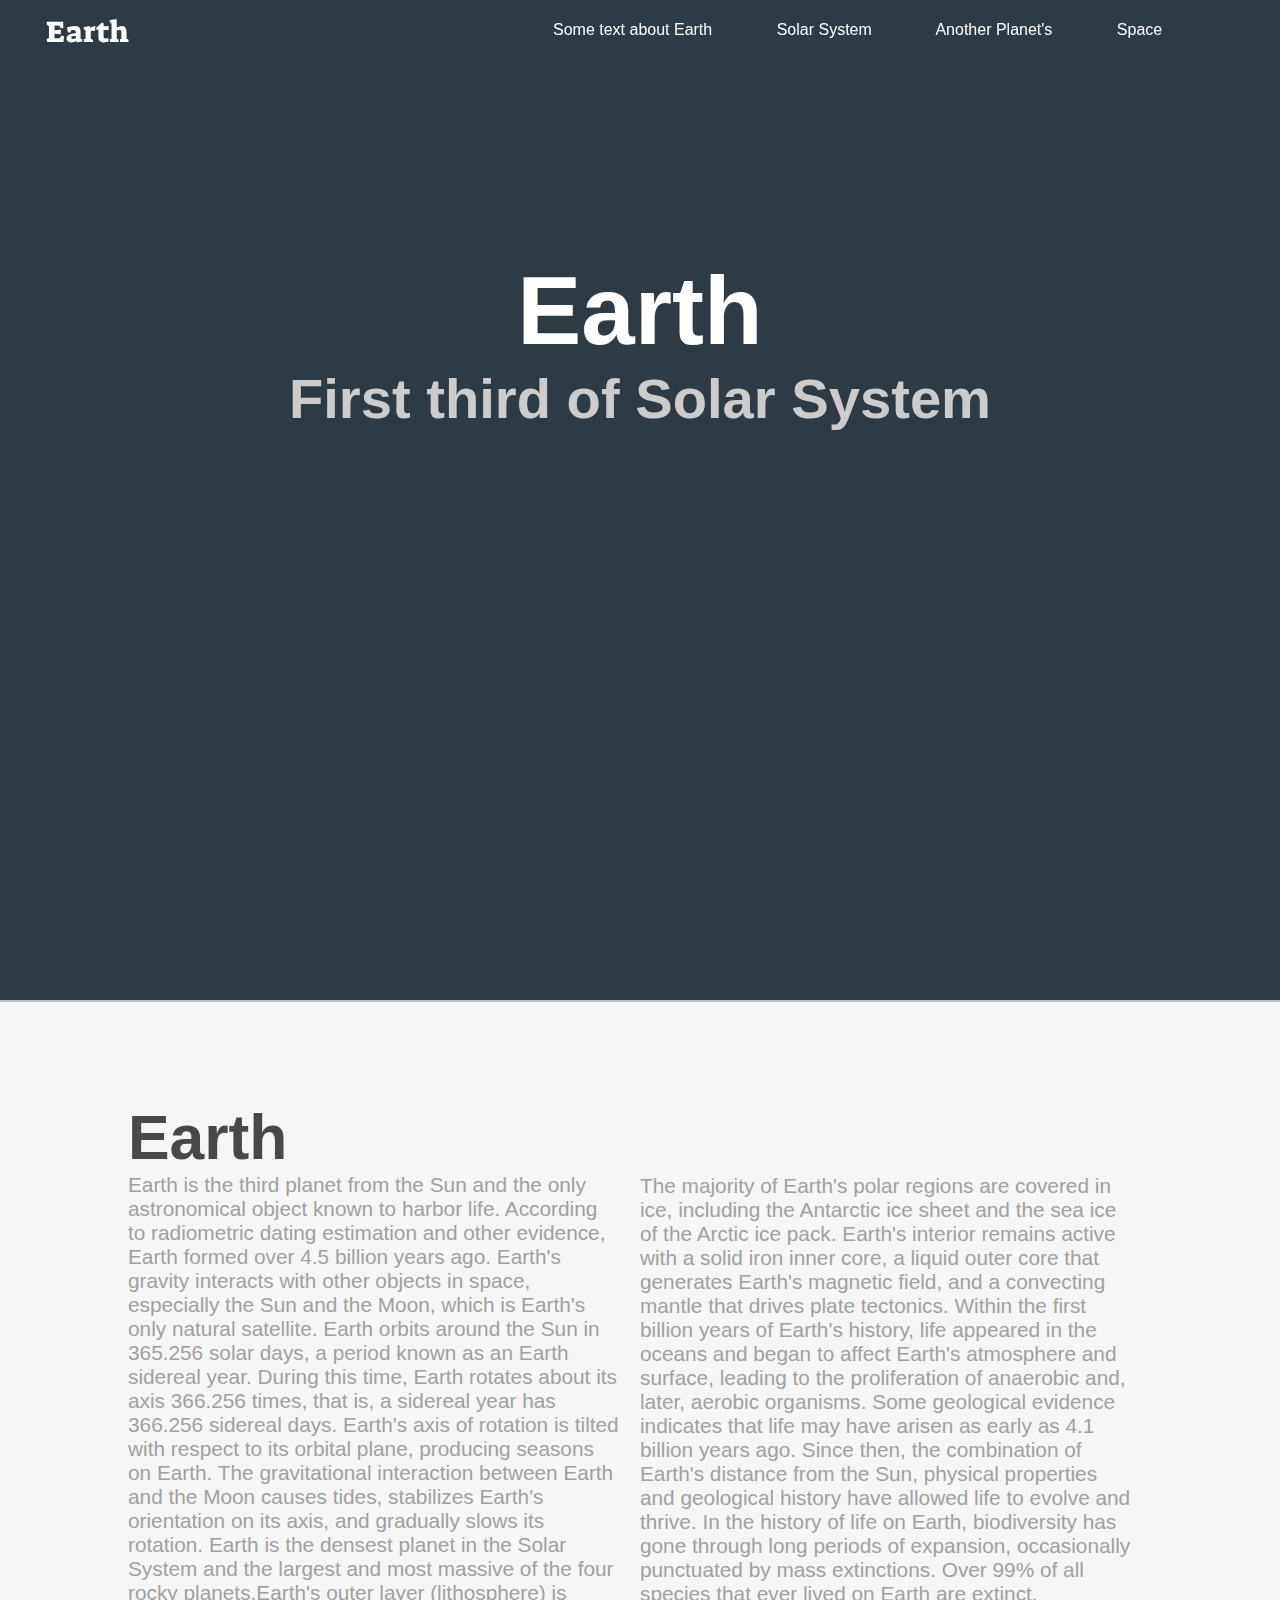
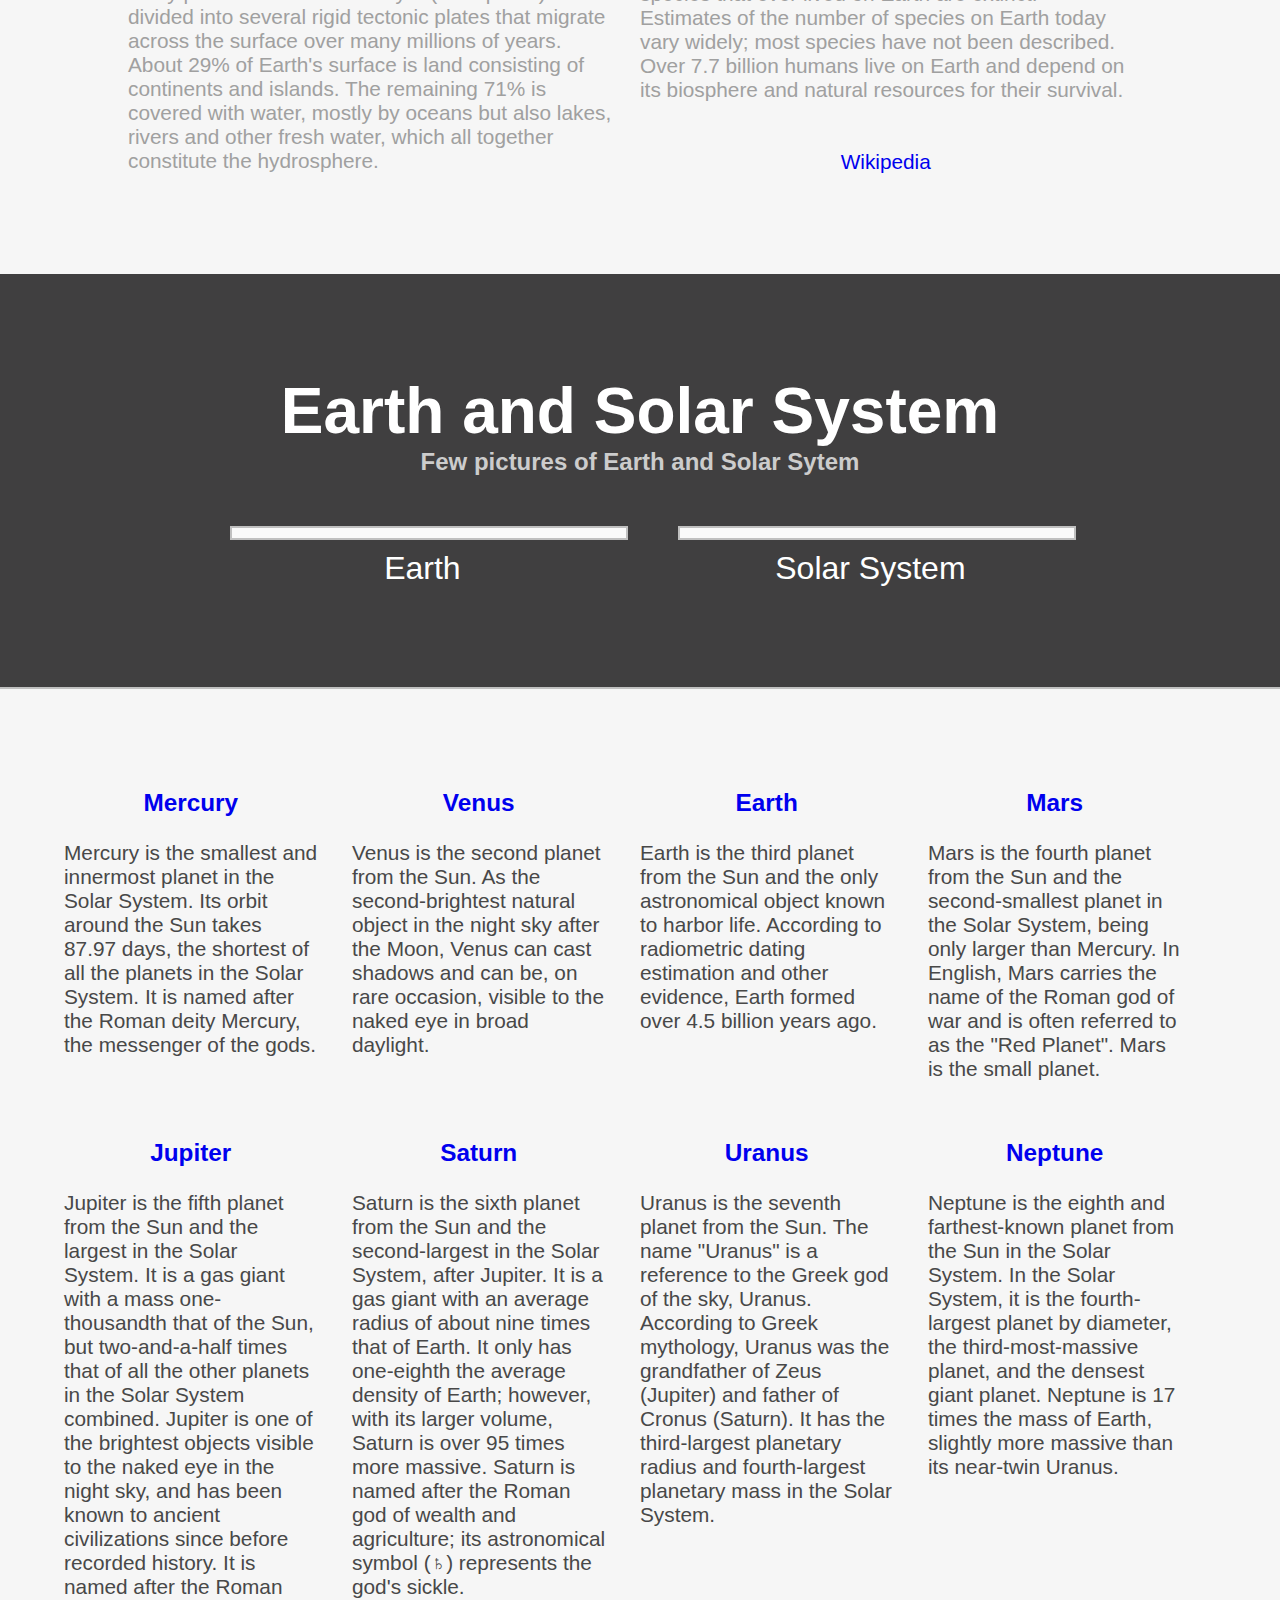
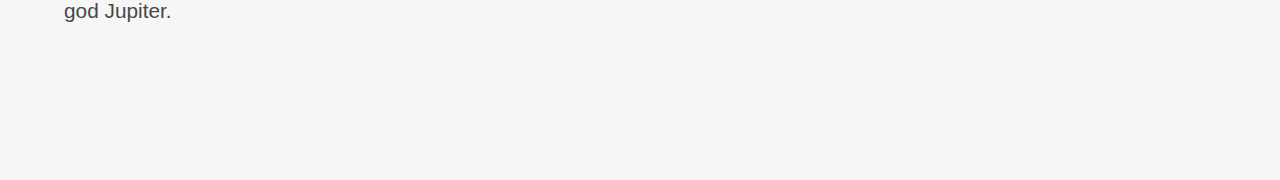
==== Earth.html @ ddaed2ed "First" ====
<!DOCTYPE html>
<html lang="en">
<head>
  <meta charset="UTF-8">
  <meta name="viewport" content="width=device-width, initial-scale=1.0">
  <meta http-equiv="X-UA-Compatible" content="ie=edge">
  <title>Earth</title>
  <link rel="stylesheet" href="Earth.css">
</head>
<body>
  <header>
    <div id="logo" onclick="slowScroll('#top')">
      <span>Earth</span>
    </div>
    <div id="about">
      <a href="#" title="Оглавление" onclick="slowScroll('#main')">Some text about Earth</a>
      <a href="#" onclick="slowScroll('#overview')" title="Оглавление">Solar System</a>
      <a href="#" onclick="slowScroll('#solarsystem')" title="Оглавление">Another Planet's</a>
      <a href="index.html" title="Оглавление">Space</a>
    </div>
  </header>

  <div id="top">
    <h1>Earth</h1>
    <h3>First third of Solar System</h3>
  </div>

  <div id="main">
    <div class="intro">
      <h2>Earth</h2>
      <span>Earth is the third planet from the Sun and the only astronomical object known to harbor life. According to radiometric dating estimation and other evidence, Earth formed over 4.5 billion years ago. Earth's gravity interacts with other objects in space, especially the Sun and the Moon, which is Earth's only natural satellite. Earth orbits around the Sun in 365.256 solar days, a period known as an Earth sidereal year. During this time, Earth rotates about its axis 366.256 times, that is, a sidereal year has 366.256 sidereal days. Earth's axis of rotation is tilted with respect to its orbital plane, producing seasons on Earth. The gravitational interaction between Earth and the Moon causes tides, stabilizes Earth's orientation on its axis, and gradually slows its rotation. Earth is the densest planet in the Solar System and the largest and most massive of the four rocky planets.Earth's outer layer (lithosphere) is divided into several rigid tectonic plates that migrate across the surface over many millions of years. About 29% of Earth's surface is land consisting of continents and islands. The remaining 71% is covered with water, mostly by oceans but also lakes, rivers and other fresh water, which all together constitute the hydrosphere.</span>
    </div>
    <div class="text">
      <span><br><br><br>The majority of Earth's polar regions are covered in ice, including the Antarctic ice sheet and the sea ice of the Arctic ice pack. Earth's interior remains active with a solid iron inner core, a liquid outer core that generates Earth's magnetic field, and a convecting mantle that drives plate tectonics. Within the first billion years of Earth's history, life appeared in the oceans and began to affect Earth's atmosphere and surface, leading to the proliferation of anaerobic and, later, aerobic organisms. Some geological evidence indicates that life may have arisen as early as 4.1 billion years ago. Since then, the combination of Earth's distance from the Sun, physical properties and geological history have allowed life to evolve and thrive. In the history of life on Earth, biodiversity has gone through long periods of expansion, occasionally punctuated by mass extinctions. Over 99% of all species that ever lived on Earth are extinct. Estimates of the number of species on Earth today vary widely; most species have not been described. Over 7.7 billion humans live on Earth and depend on its biosphere and natural resources for their survival.<br><br><br><center><a href="https://en.wikipedia.org/wiki/Earth">Wikipedia</a></center></span>
    </div>
  </div>

  <div id="overview">
    <h2>Earth and Solar System</h2>
    <h4>Few pictures of Earth and Solar Sytem</h4>

    <div class="img">
      <img src="https://i.gifer.com/VkcF.gif" alt="">
      <span>Earth</span>
    </div>
    <div class="img">
      <img src="https://i.gifer.com/GJLv.gif" alt="">
      <span>Solar System</span>
    </div>
  </div>

  <div id="solarsystem">
    <div>
      <span class="heading"><h3><center><a href="Mercury.html">Mercury</a></center></h3></span><br>
      <p>Mercury is the smallest and innermost planet in the Solar System. Its orbit around the Sun takes 87.97 days, the shortest of all the planets in the Solar System. It is named after the Roman deity Mercury, the messenger of the gods.</p>
    </div>
    <div>
      <span class="heading"><h3><center><a href="Venus.html">Venus</a></h3></center></span><br>
      <p>Venus is the second planet from the Sun. As the second-brightest natural object in the night sky after the Moon, Venus can cast shadows and can be, on rare occasion, visible to the naked eye in broad daylight.</p>
    </div>
    <div>
      <span class="heading"><center><h3><a href="Earth.html">Earth</a></h3></center></span><br>
      <p>Earth is the third planet from the Sun and the only astronomical object known to harbor life. According to radiometric dating estimation and other evidence, Earth formed over 4.5 billion years ago.</p>
    </div>
    <div>
      <span class="heading"><center><h3><a href="Mars.html">Mars</a></h3></center></span><br>
      <p>Mars is the fourth planet from the Sun and the second-smallest planet in the Solar System, being only larger than Mercury. In English, Mars carries the name of the Roman god of war and is often referred to as the "Red Planet". Mars is the small planet.</p>
    </div>
    <div>
      <span class="heading"><center><h3><a href="Jupiter.html">Jupiter</a></h3></center></span><br>
      <p>Jupiter is the fifth planet from the Sun and the largest in the Solar System. It is a gas giant with a mass one-thousandth that of the Sun, but two-and-a-half times that of all the other planets in the Solar System combined. Jupiter is one of the brightest objects visible to the naked eye in the night sky, and has been known to ancient civilizations since before recorded history. It is named after the Roman god Jupiter.</p>
    </div>
    <div>
      <span class="heading"><center><h3><a href="Saturn.html">Saturn</a></h3></center></span><br>
      <p>Saturn is the sixth planet from the Sun and the second-largest in the Solar System, after Jupiter. It is a gas giant with an average radius of about nine times that of Earth. It only has one-eighth the average density of Earth; however, with its larger volume, Saturn is over 95 times more massive. Saturn is named after the Roman god of wealth and agriculture; its astronomical symbol (♄) represents the god's sickle.</p>
    </div>
    <div>
      <span class="heading"><center><h3><a href="Uranus.html">Uranus</a></h3></center></span><br>
      <p>Uranus is the seventh planet from the Sun. The name "Uranus" is a reference to the Greek god of the sky, Uranus. According to Greek mythology, Uranus was the grandfather of Zeus (Jupiter) and father of Cronus (Saturn). It has the third-largest planetary radius and fourth-largest planetary mass in the Solar System.</p>
    </div>
    <div>
      <span class="heading"><center><h3><a href="Neptune.html">Neptune</a></h3></center></span><br>
      <p>Neptune is the eighth and farthest-known planet from the Sun in the Solar System. In the Solar System, it is the fourth-largest planet by diameter, the third-most-massive planet, and the densest giant planet. Neptune is 17 times the mass of Earth, slightly more massive than its near-twin Uranus.</p>
    </div>
  </div>

  <script src="https://ajax.googleapis.com/ajax/libs/jquery/3.3.1/jquery.min.js"></script>
  <script>
    function slowScroll(id) {
      $('html, body').animate({
        scrollTop: $(id).offset().top
      }, 900);
    }

    $(document).on("scroll", function () {
      if($(window).scrollTop() === 0)
        $("header").removeClass("fixed");
      else
        $("header").attr("class", "fixed");
    });
  </script>
</body>
</html>
---- Earth.css ----
@import url('https://fonts.googleapis.com/css?family=Roboto|Suez+One');

* {
  margin: 0;
  padding: 0;
  outline: none;
}

body, html {
  width: 100%;
  height: 100%;
}

a {
  text-decoration: none;
}

body {
  background-color: #fafafa;
  font-family: Trebuchet MS, Helvetica;
}

/* Шапка сайта */

header {
  width: 100%;
  padding: 10px 0.5% 0px 0.5%;
  background: transparent;
  float: left;
  position: fixed;
}

header #logo {
  color: #fff;
  cursor: pointer;
}

header #logo span {
  font-size: 1.7em;
  line-height: 45px;
  margin-left: 40px;
  font-family: 'Suez One', serif;
}

@media (min-width: 701px) {
  #logo {
    float: left;
    width: 30%;
    font-size: 1.1em;
  }

  #about {
    float: right;
    width: 67%;
  }
}

@media (max-width: 700px) {
  #logo {
    margin-top: 15px;
    width: 100%;
    font-size: 1.5em;
  }

  #about {
    float: left;
    width: 100%;
  }
}

#about {
  text-align: center;
  font-size: 1em;
  line-height: 40px;
  margin-bottom: 10px;
}

#about > a {color: #fff}

#about > a:hover {
  color: #b0b0b0;
  text-decoration: underline;
}

#about > a:not(:last-child) {
  margin-right: 7%;
}

/* Стили для фиксированной шапки */

.fixed {
  z-index: 5000;
  background-color: #fff;
  border-bottom: 1px solid silver;
}

header.fixed #logo {
  color: #343434;
}

.fixed #about a {color: #343434}
.fixed #about a:hover {color: #7c7c7c}

/* Главный блок на сайте */

#top {
  width: 100%;
  background-image: url(https://s2.best-wallpaper.net/wallpaper/1920x1080/1705/Beautiful-planet-Earth-space_1920x1080.jpg);
  background-blend-mode: multiply;
  background-color: #2e3a44;
  background-size: cover;
  text-align: center;
  color: #fff;
}

@media (min-width: 1001px) {
  #top {
    font-size: 3em;
    height: 1000px;
  }
}

@media (max-width: 1000px) and (min-width: 651px) {
  #top {
    font-size: 2em;
    height: 600px;
  }
}

@media (max-width: 650px) {
  #top {
    font-size: 1.3em;
    padding-top: 50%;
    height: 500px;
  }
}

@media (max-width: 450px) {
  #top {
    font-size: 0.9em;
  }
}

#top h1 {
  padding-top: 20%;
}

#top h3 {
  color: #ccc;
}

/* Блок с возможностями */

#main {
  float: left;
  background-color: #f6f6f6;
  border-top: 2px solid silver;
  color: #484848;
  font-size: 1.3em;
}

@media (min-width: 1401px) {
  #main {
    padding: 100px 20%;
    width: 60%;
  }
}

@media (max-width: 1400px) {
  #main {
    padding: 100px 10%;
    width: 80%;
  }
}

@media (max-width: 700px) {
  #main div {
    width: 98%!important;
    margin-bottom: 20px;
  }
}

#main div {
  width: 48%;
  margin-right: 2%;
  float: left;
}

#main h2 {font-size: 3em}
#main span {color: #a0a0a0}

/* Блок с преимуществами */

#overview {
  float: left;
  background-image: url(https://wallpaperaccess.com/full/560134.jpg);

  background-blend-mode: multiply;
  background-color: #403f40;
  background-size: cover;
  background-attachment: fixed;

  padding: 100px 0;
  width: 100%;
  text-align: center;
  color: #fff;
}

#overview h2 {font-size: 4em}
#overview h4 {color: #ccc; font-size: 1.5em}

@media (min-width: 561px) {
  #overview h2 {font-size: 4em}
}

@media (max-width: 560px) {
  #overview h2 {font-size: 2em}
}

#overview .img {
  float: left;
  width: 30%;
  margin-right: 5%;
  margin-top: 50px;
}

#overview .img:nth-child(odd) {
  margin-left: 18%;
}

#overview img {
  background: #fafafa;
  padding: 5px;
  border: 2px solid silver;
  float: left;
  width: 100%;
  max-width: 500px;
}

#overview span {
  float: left;
  width: 100%;
  font-size: 2em;
  margin-top: 10px;
}

@media (max-width: 700px) {
  #overview .img {
    width: 80%!important;
    margin-right: 0!important;
    margin-left: 10%!important;
  }
}

/* Блок с контактами */
#solarsystem {
  float: left;
  background-color: #f6f6f6;
  border-top: 2px solid silver;
  color: #484848;
  font-size: 1.3em;
}

@media (min-width: 1001px) {
  #solarsystem {
    padding: 100px 5%;
    width: 90%;
  }
}

@media (max-width: 1000px) {
  #solarsystem {
    padding: 100px 5%;
    width: 90%;
  }
}

@media (max-width: 700px) {
  #solarsystem div {
    width: 98%!important;
    margin-bottom: 20px;
  }
}

#solarsystem div {
  width: 22%;
  margin-right: 3%;
  margin-bottom: 5%;
  float: left;
}

#solarsystem h2 {font-size: 3em}
#solarsystem span {color: #030303}

/* Вопросы и ответы */

#faq {
  background-color: #fff;
  border-top: 2px dashed #e4e3e3;
  width: 100%;
  float: left;
  padding-top: 70px;
  padding-bottom: 70px;
}

@media (min-width: 801px) {
  #faq div {
    width: 25%;
    margin-left: 6%;
    float: left;
  }
}

@media (max-width: 800px) {
  #faq div {
    width: 80%;
    margin-left: 10%;
    float: left;
  }
}

#faq .title {
  font-weight: lighter;
  color: #a3a0ad;
  margin-bottom: 20px;
  font-size: 2.2em;
}

#faq .heading {
  color: #7d7d7d;
  font-size: 1.3em;
  font-weight: bold;
}

#faq p {
  font-family: Arimo, Helvetica, sans-serif;
  -webkit-font-smoothing: antialiased;
  color: #4a4a4a;
  font-size: 0.95em;
  margin-bottom: 40px;
}
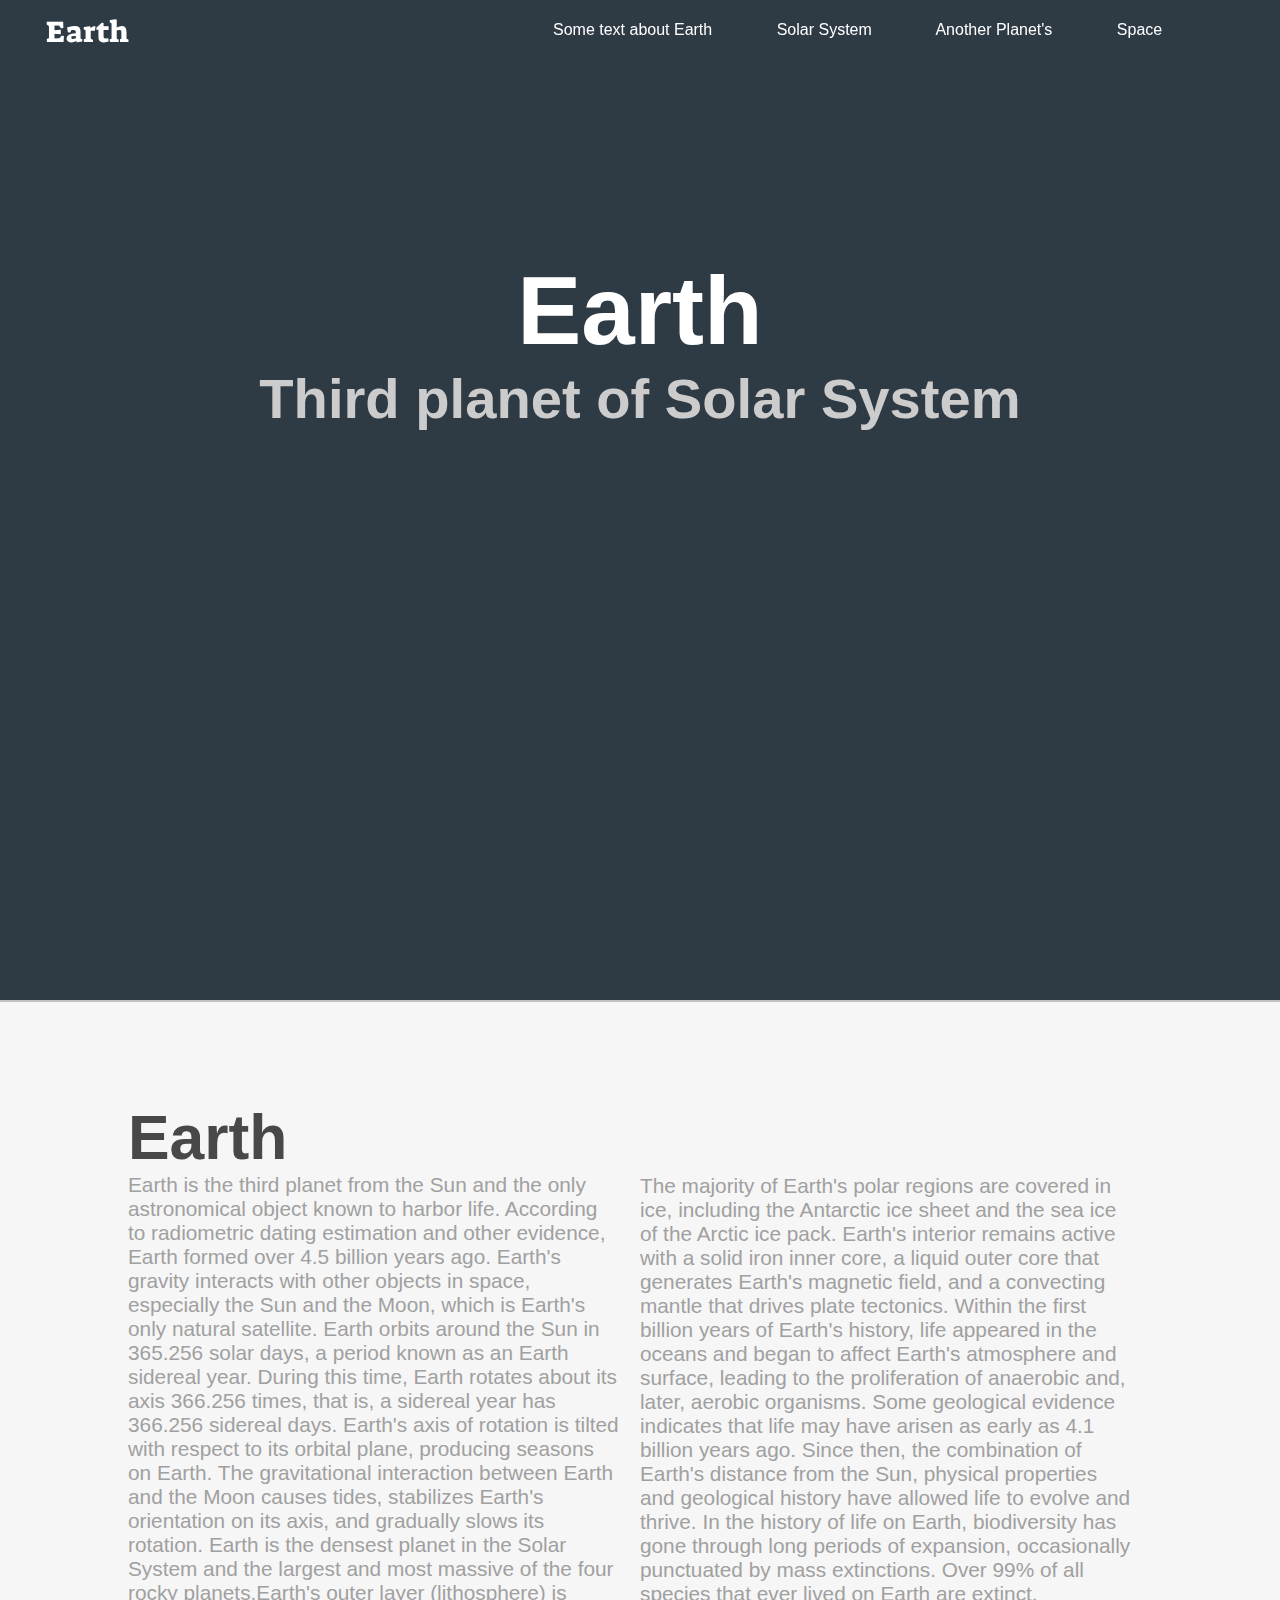
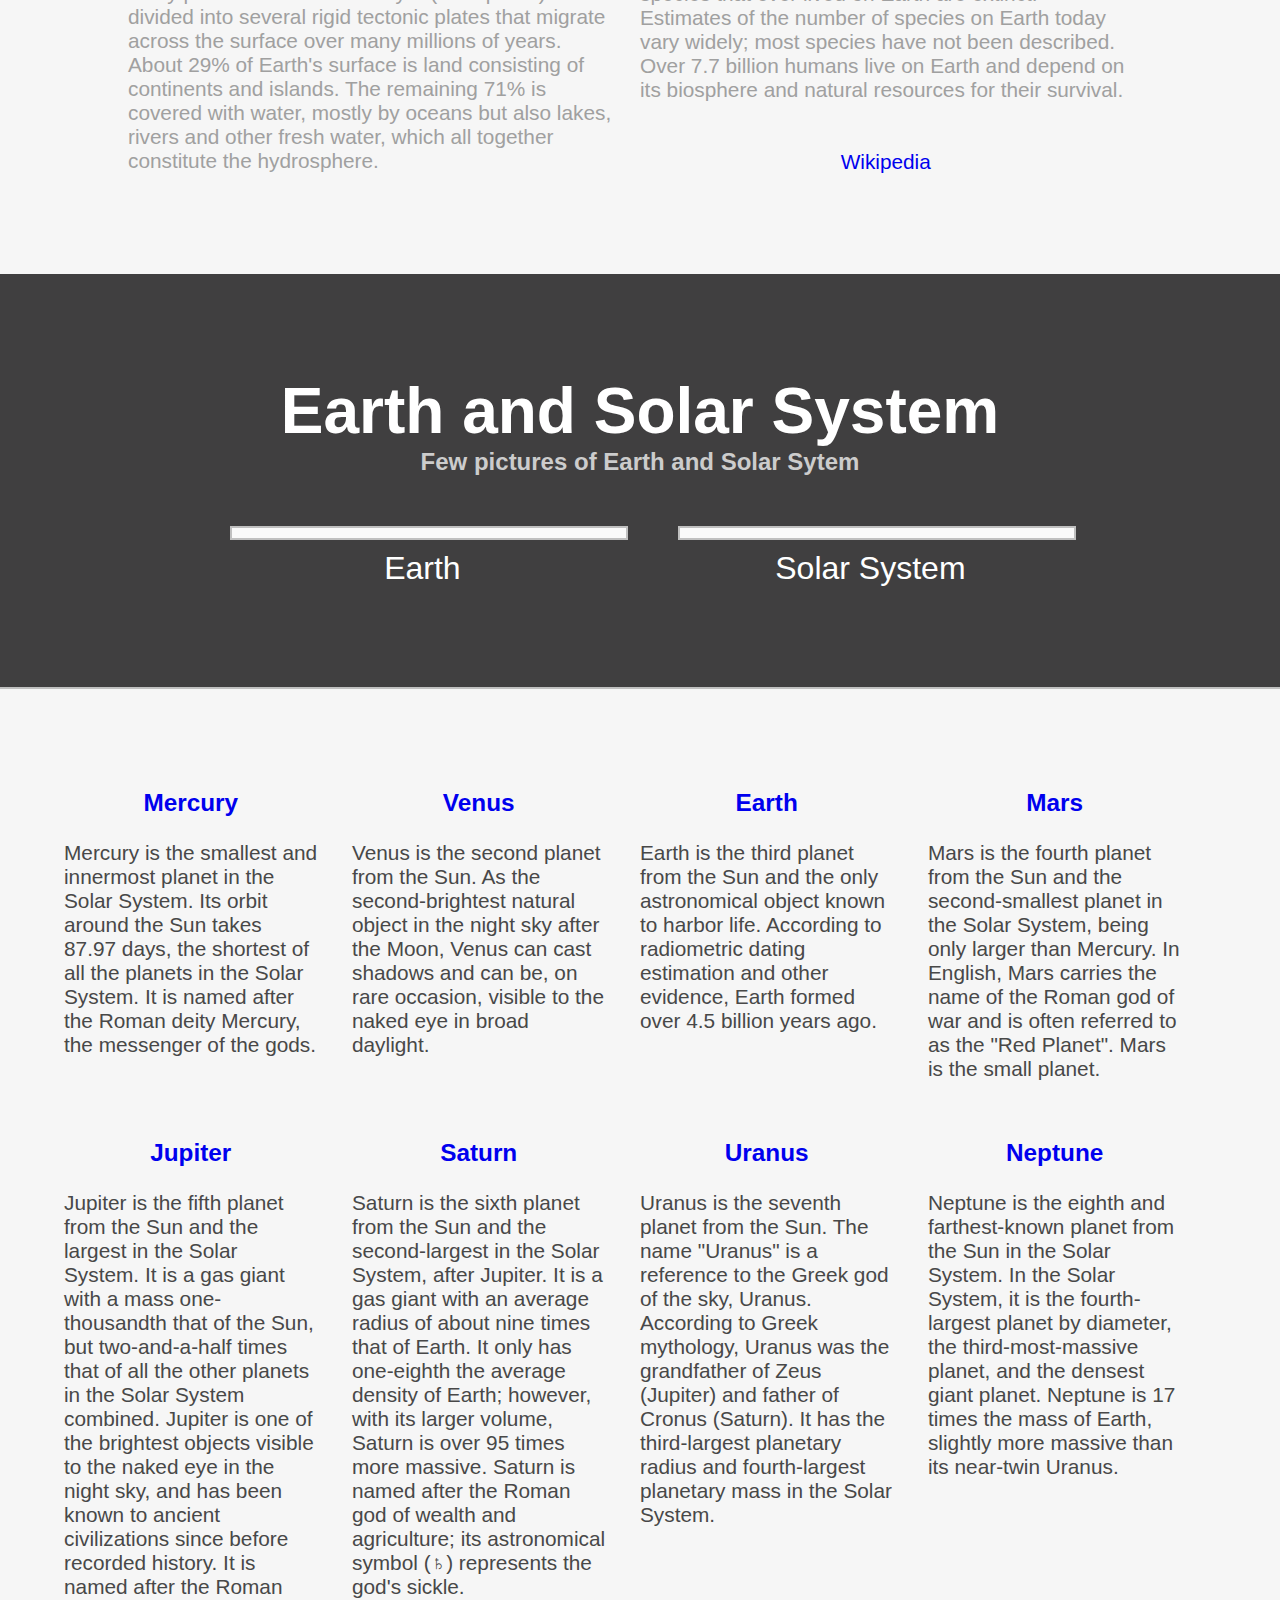
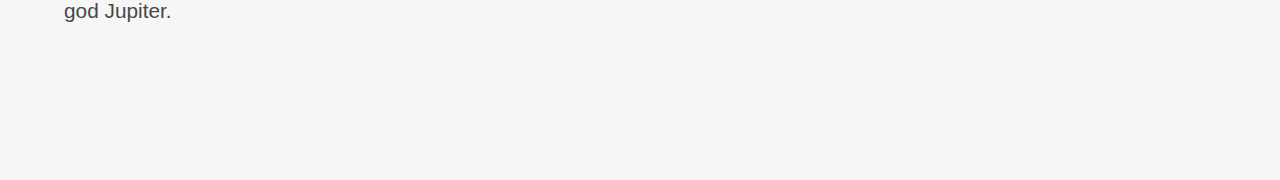
==== commit 0034b091: "Update Earth.html" ====
--- a/Earth.html
+++ b/Earth.html
@@ -22,7 +22,7 @@
 
   <div id="top">
     <h1>Earth</h1>
-    <h3>First third of Solar System</h3>
+    <h3>Third planet of Solar System</h3>
   </div>
 
   <div id="main">
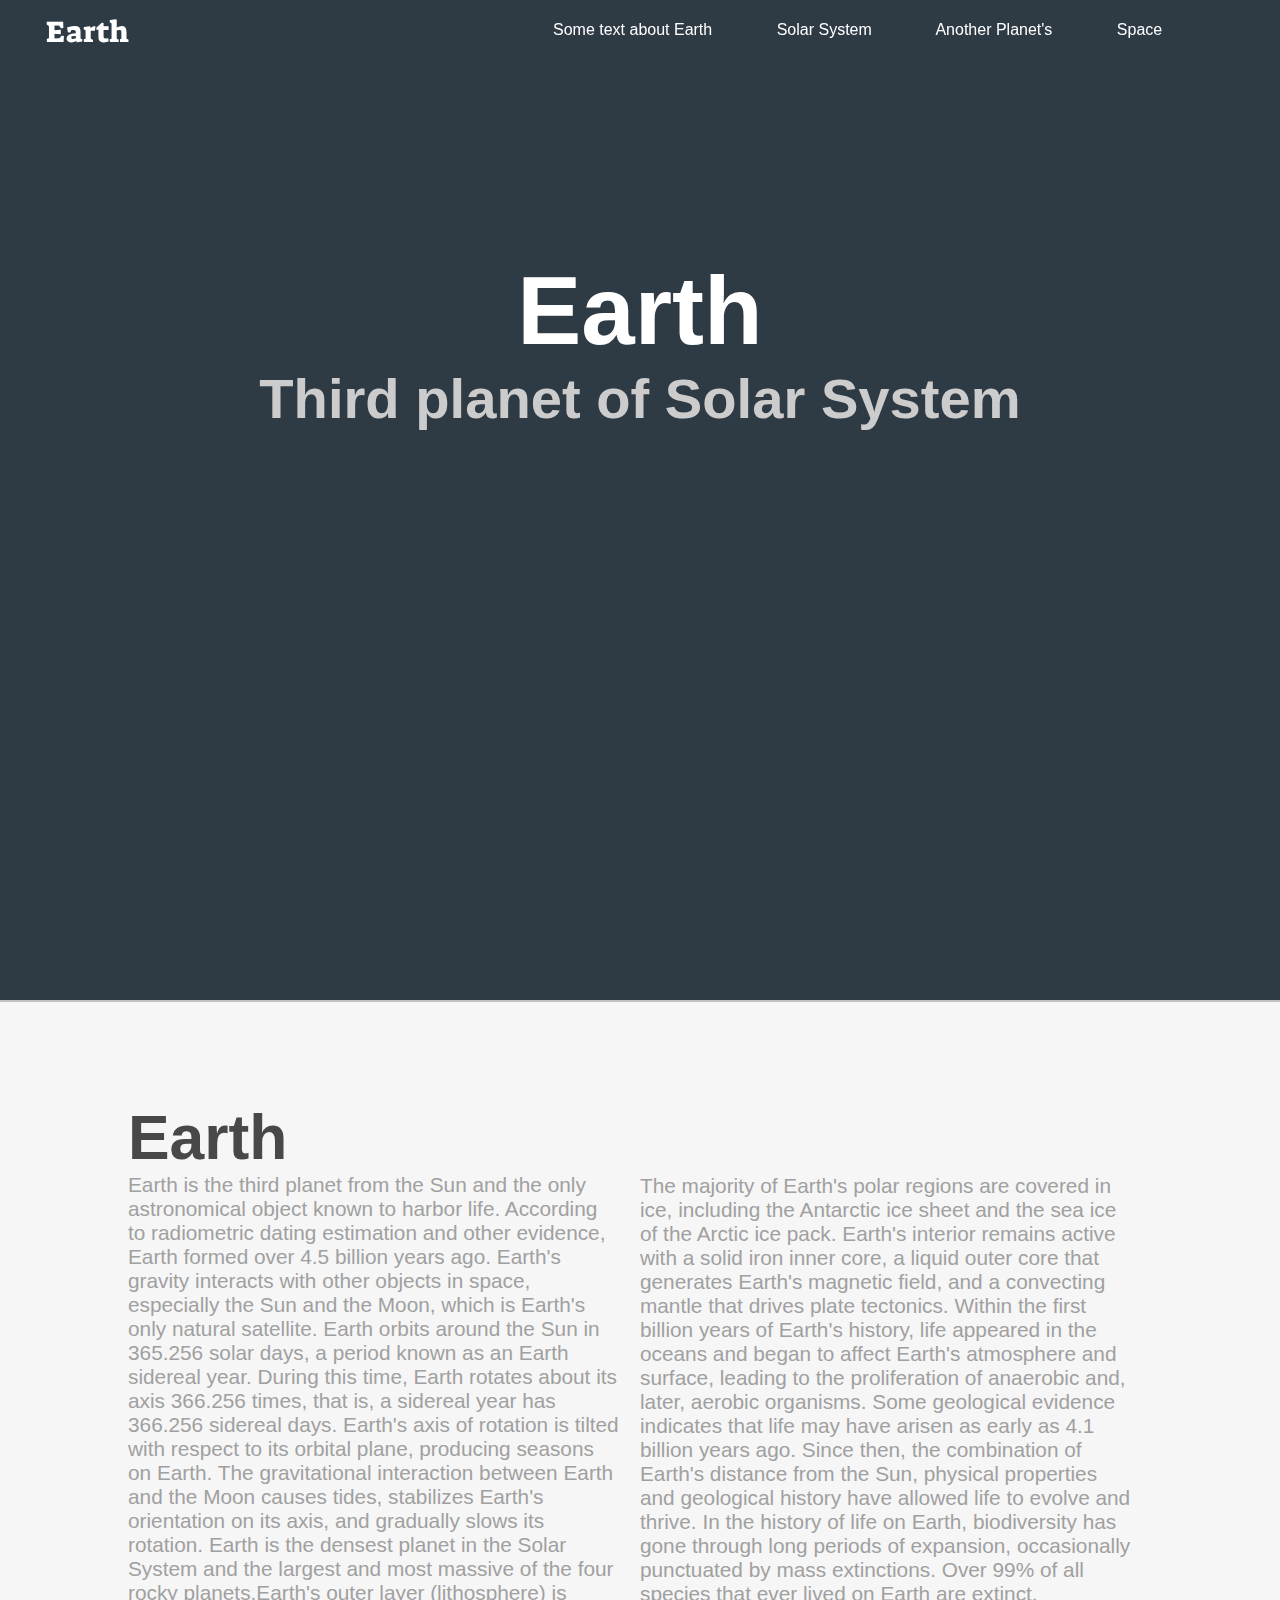
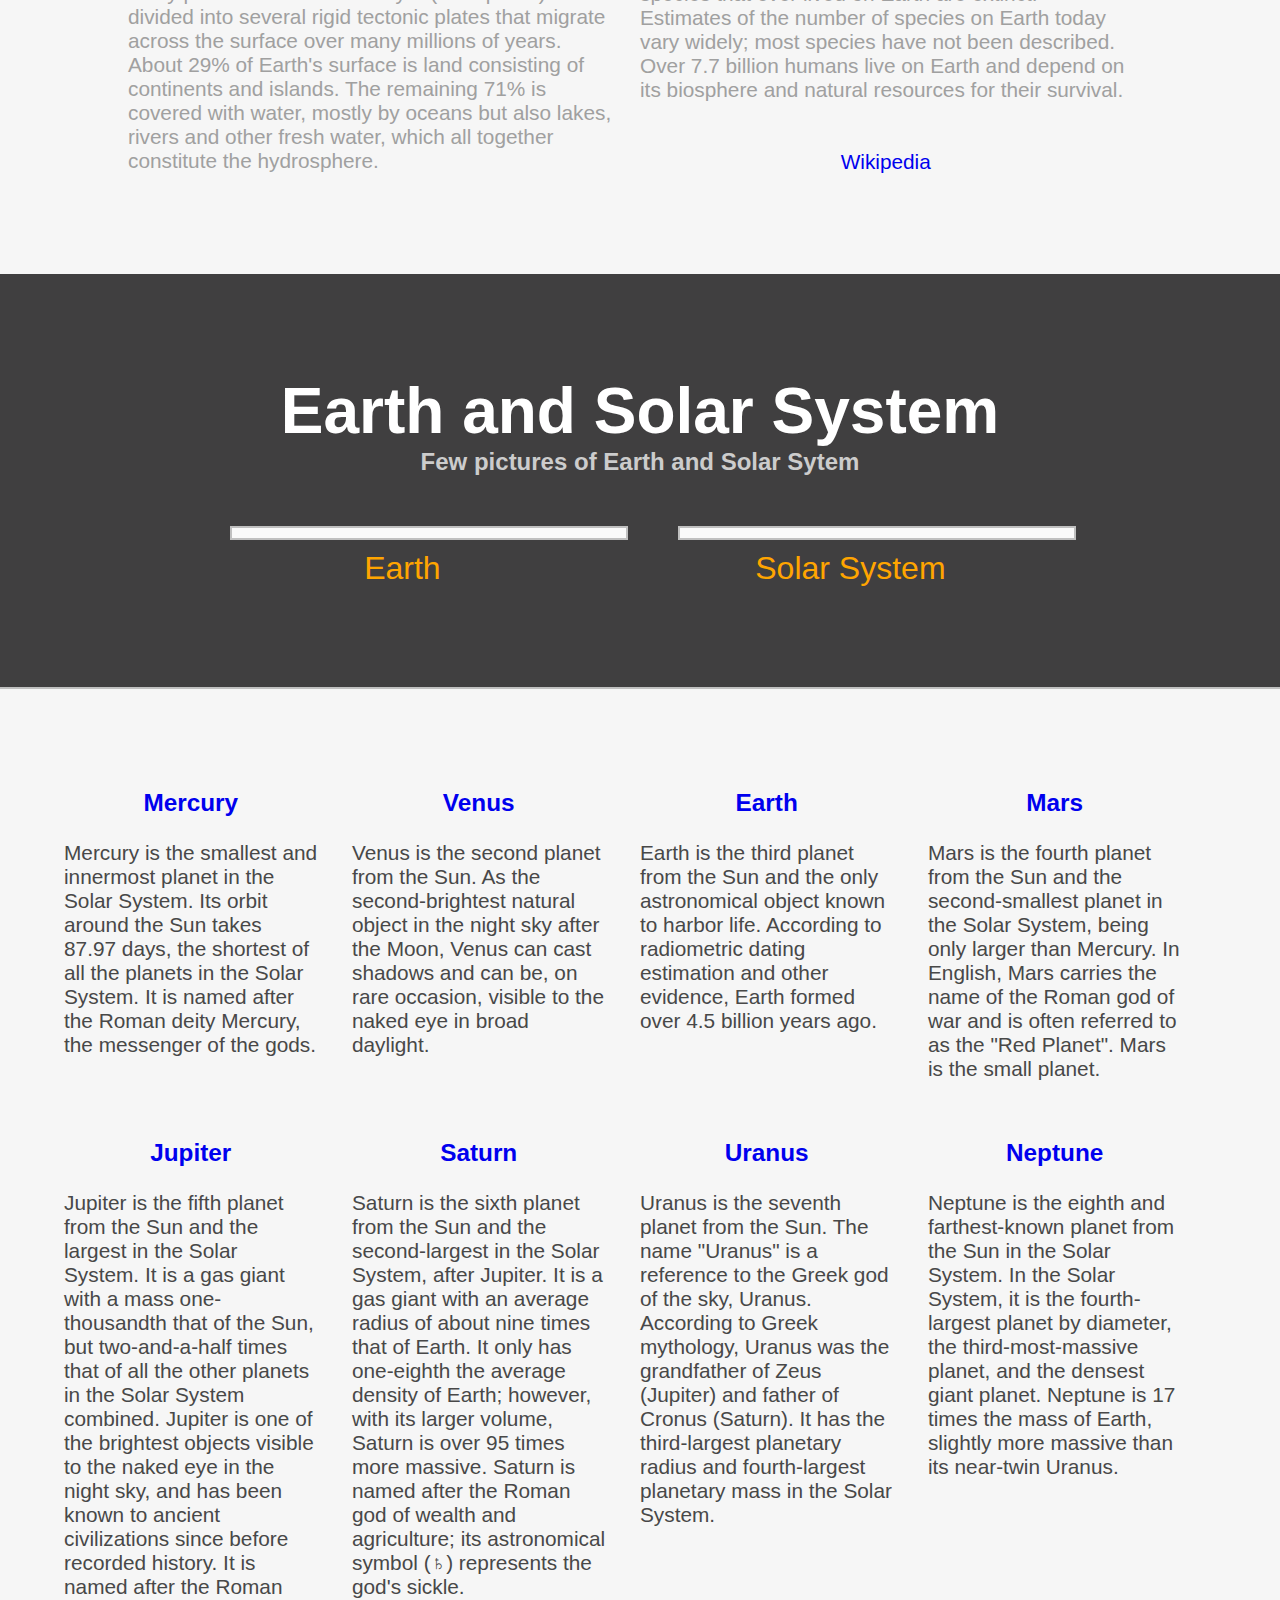
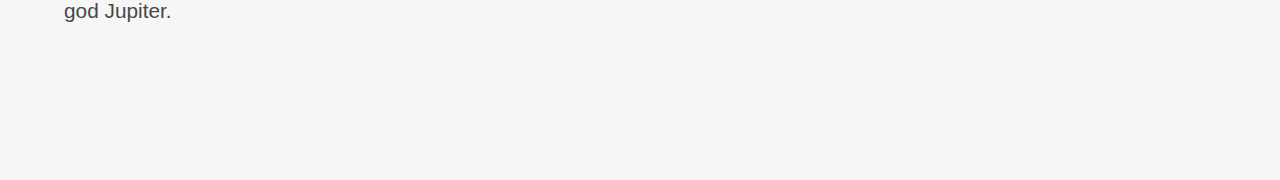
==== commit 152d4641: "2" ====
--- a/Earth.html
+++ b/Earth.html
@@ -6,6 +6,7 @@
   <meta http-equiv="X-UA-Compatible" content="ie=edge">
   <title>Earth</title>
   <link rel="stylesheet" href="Earth.css">
+  <link rel="shortcut icon" href="earth.png" type="image/png">
 </head>
 <body>
   <header>
@@ -39,13 +40,13 @@
     <h2>Earth and Solar System</h2>
     <h4>Few pictures of Earth and Solar Sytem</h4>
 
-    <div class="img">
+    <div class="img" onclick="slowScroll('#top')">
       <img src="https://i.gifer.com/VkcF.gif" alt="">
-      <span>Earth</span>
+      <span><o>Earth</o></span>
     </div>
     <div class="img">
       <img src="https://i.gifer.com/GJLv.gif" alt="">
-      <span>Solar System</span>
+      <span><o>Solar System</o></span>
     </div>
   </div>
 
--- a/Earth.css
+++ b/Earth.css
@@ -13,6 +13,11 @@
 
 a {
   text-decoration: none;
+}
+
+o {
+  color: orange;
+  margin-right: 40px;
 }
 
 body {
@@ -105,7 +110,7 @@
 
 #top {
   width: 100%;
-  background-image: url(https://s2.best-wallpaper.net/wallpaper/1920x1080/1705/Beautiful-planet-Earth-space_1920x1080.jpg);
+  background-image: url(https://s2.best-wallpaper.net/wallpaper/1920x1080/1709/Planet-earth-clouds-continents-universe_1920x1080.jpg);
   background-blend-mode: multiply;
   background-color: #2e3a44;
   background-size: cover;
@@ -193,7 +198,7 @@
 
 #overview {
   float: left;
-  background-image: url(https://wallpaperaccess.com/full/560134.jpg);
+  background-image: url(https://wallpaperaccess.com/full/17497.jpg);
 
   background-blend-mode: multiply;
   background-color: #403f40;
@@ -222,6 +227,7 @@
   width: 30%;
   margin-right: 5%;
   margin-top: 50px;
+  cursor: pointer;
 }
 
 #overview .img:nth-child(odd) {
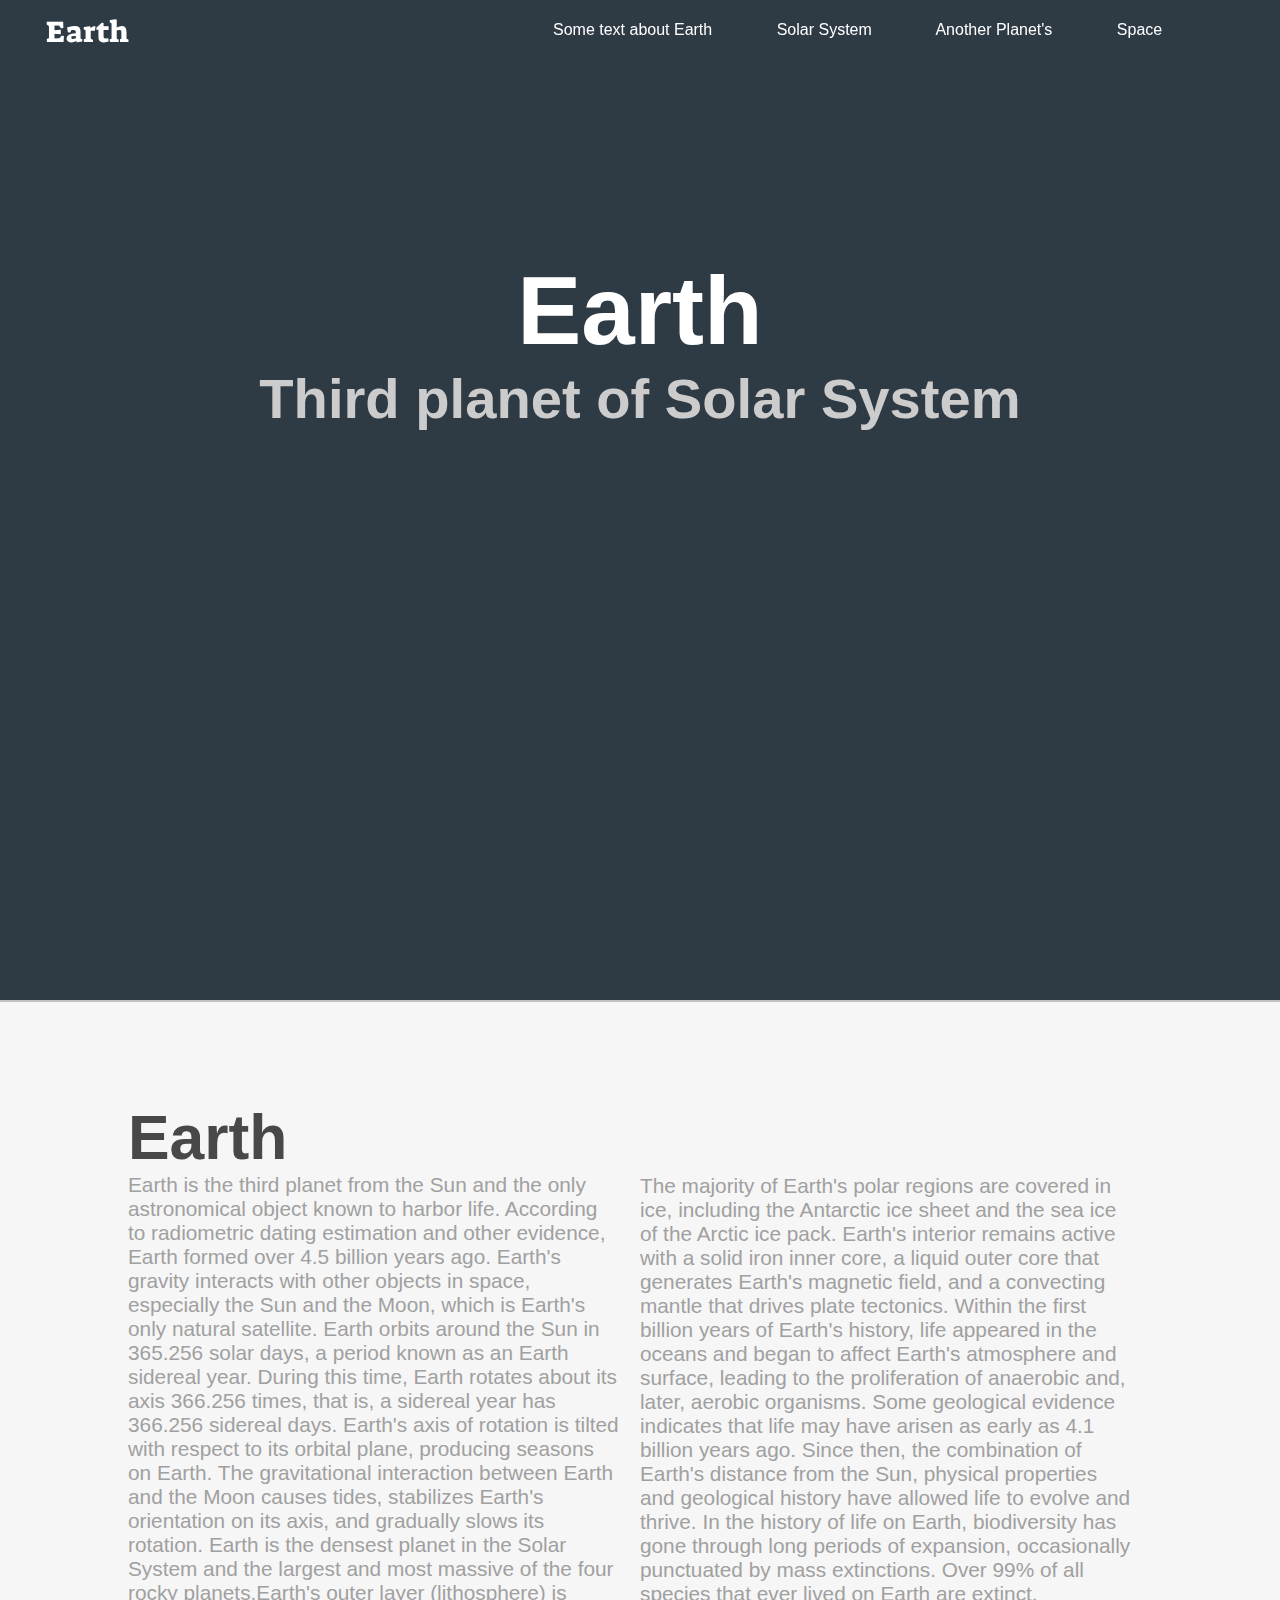
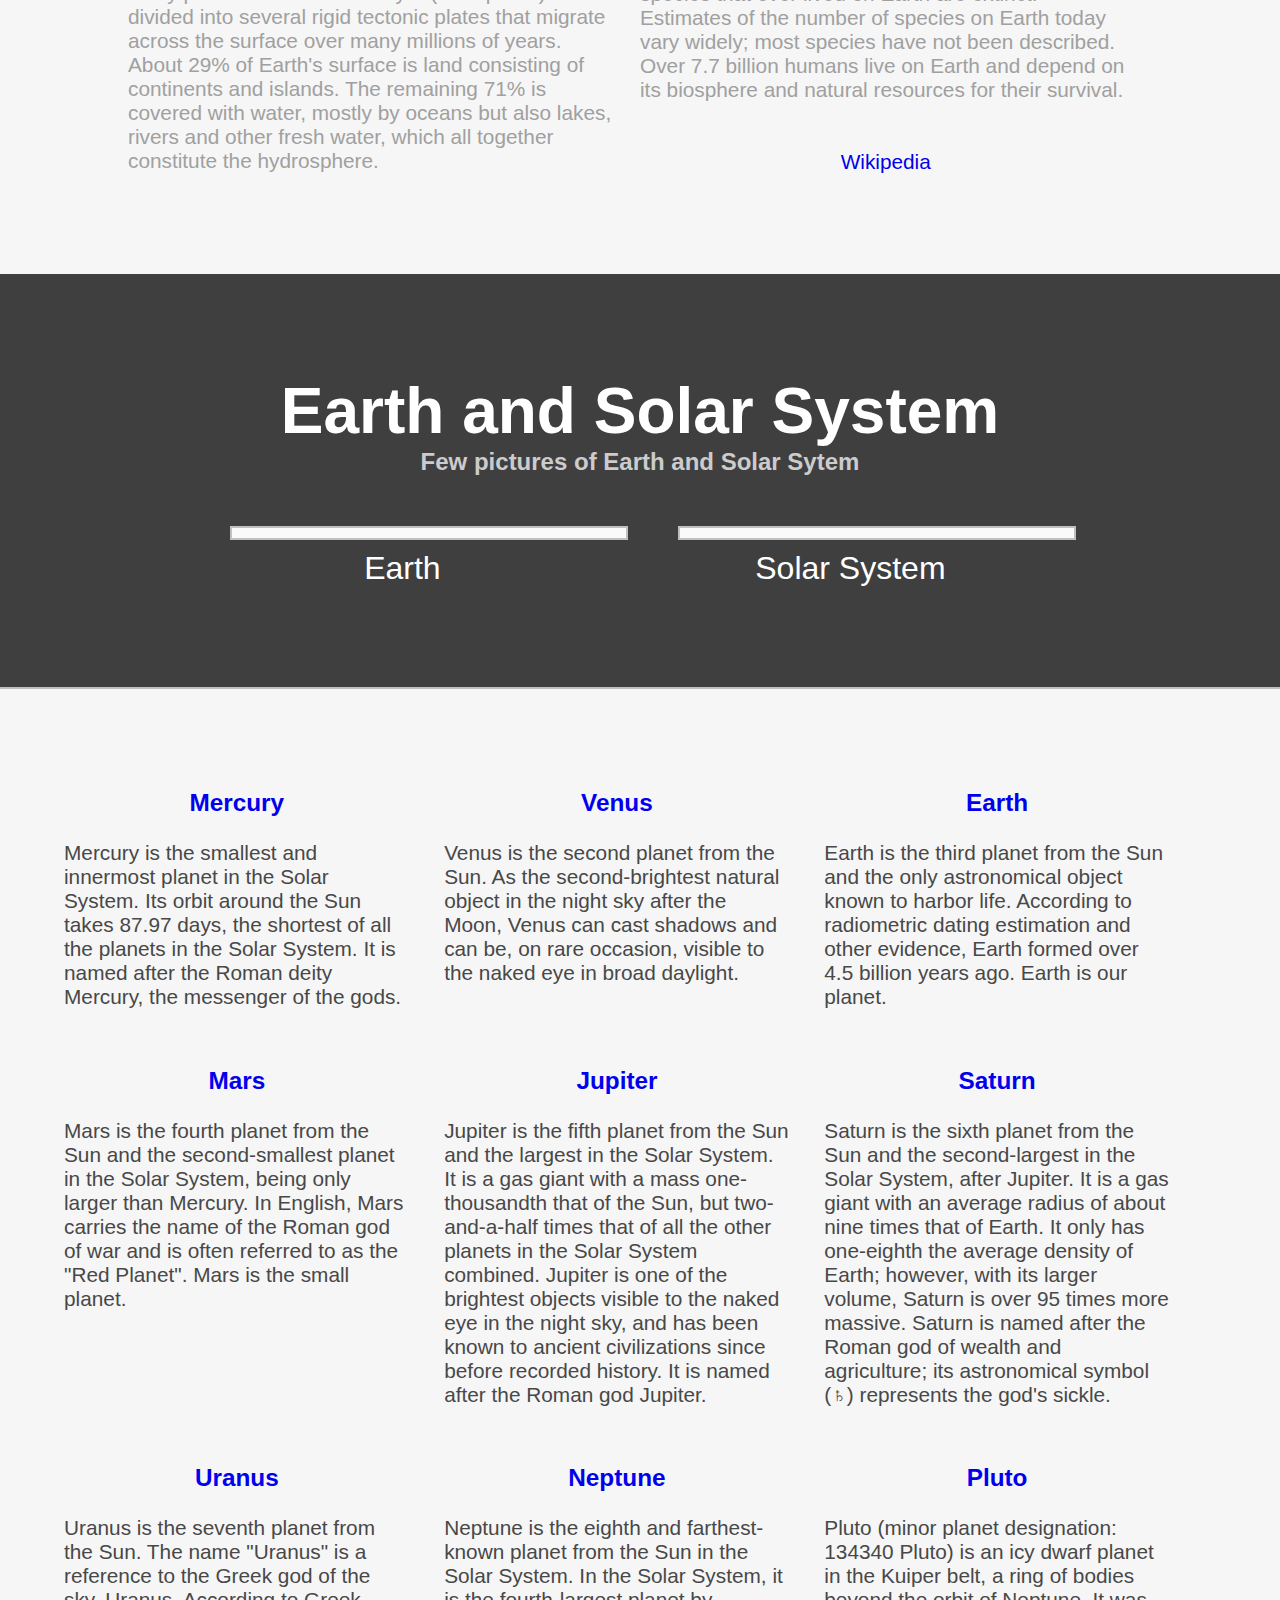
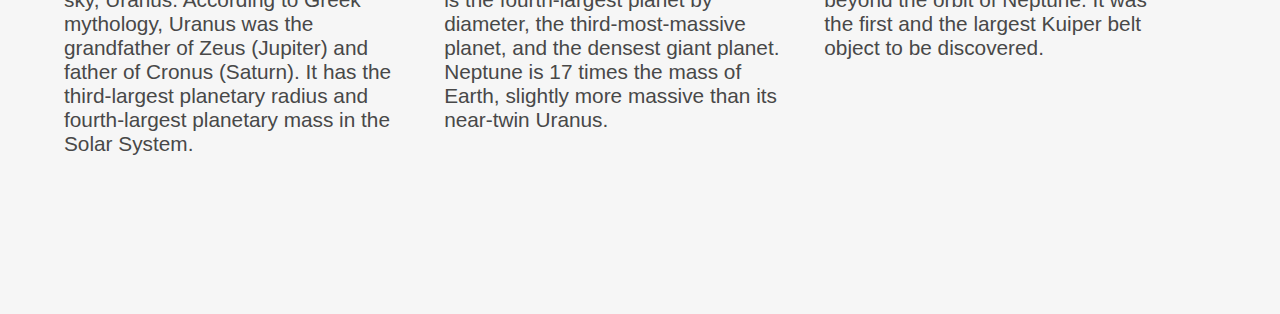
==== commit 7244b381: "3" ====
--- a/Earth.html
+++ b/Earth.html
@@ -45,12 +45,13 @@
       <span><o>Earth</o></span>
     </div>
     <div class="img">
-      <img src="https://i.gifer.com/GJLv.gif" alt="">
-      <span><o>Solar System</o></span>
+      <a href="Solar.html"><img src="https://i.gifer.com/GJLv.gif" alt="">
+      <span><o>Solar System</o></span></a>
     </div>
   </div>
 
   <div id="solarsystem">
+
     <div>
       <span class="heading"><h3><center><a href="Mercury.html">Mercury</a></center></h3></span><br>
       <p>Mercury is the smallest and innermost planet in the Solar System. Its orbit around the Sun takes 87.97 days, the shortest of all the planets in the Solar System. It is named after the Roman deity Mercury, the messenger of the gods.</p>
@@ -61,7 +62,7 @@
     </div>
     <div>
       <span class="heading"><center><h3><a href="Earth.html">Earth</a></h3></center></span><br>
-      <p>Earth is the third planet from the Sun and the only astronomical object known to harbor life. According to radiometric dating estimation and other evidence, Earth formed over 4.5 billion years ago.</p>
+      <p>Earth is the third planet from the Sun and the only astronomical object known to harbor life. According to radiometric dating estimation and other evidence, Earth formed over 4.5 billion years ago. Earth is our planet.</p>
     </div>
     <div>
       <span class="heading"><center><h3><a href="Mars.html">Mars</a></h3></center></span><br>
@@ -83,6 +84,10 @@
       <span class="heading"><center><h3><a href="Neptune.html">Neptune</a></h3></center></span><br>
       <p>Neptune is the eighth and farthest-known planet from the Sun in the Solar System. In the Solar System, it is the fourth-largest planet by diameter, the third-most-massive planet, and the densest giant planet. Neptune is 17 times the mass of Earth, slightly more massive than its near-twin Uranus.</p>
     </div>
+    <div>
+      <span class="heading"><center><h3><a href="Pluto.html">Pluto</a></h3></center></span><br>
+      <p>Pluto (minor planet designation: 134340 Pluto) is an icy dwarf planet in the Kuiper belt, a ring of bodies beyond the orbit of Neptune. It was the first and the largest Kuiper belt object to be discovered.</p>
+    </div>
   </div>
 
   <script src="https://ajax.googleapis.com/ajax/libs/jquery/3.3.1/jquery.min.js"></script>
--- a/Earth.css
+++ b/Earth.css
@@ -16,7 +16,7 @@
 }
 
 o {
-  color: orange;
+  color: white;
   margin-right: 40px;
 }
 
@@ -289,7 +289,7 @@
 }
 
 #solarsystem div {
-  width: 22%;
+  width: 30%;
   margin-right: 3%;
   margin-bottom: 5%;
   float: left;
